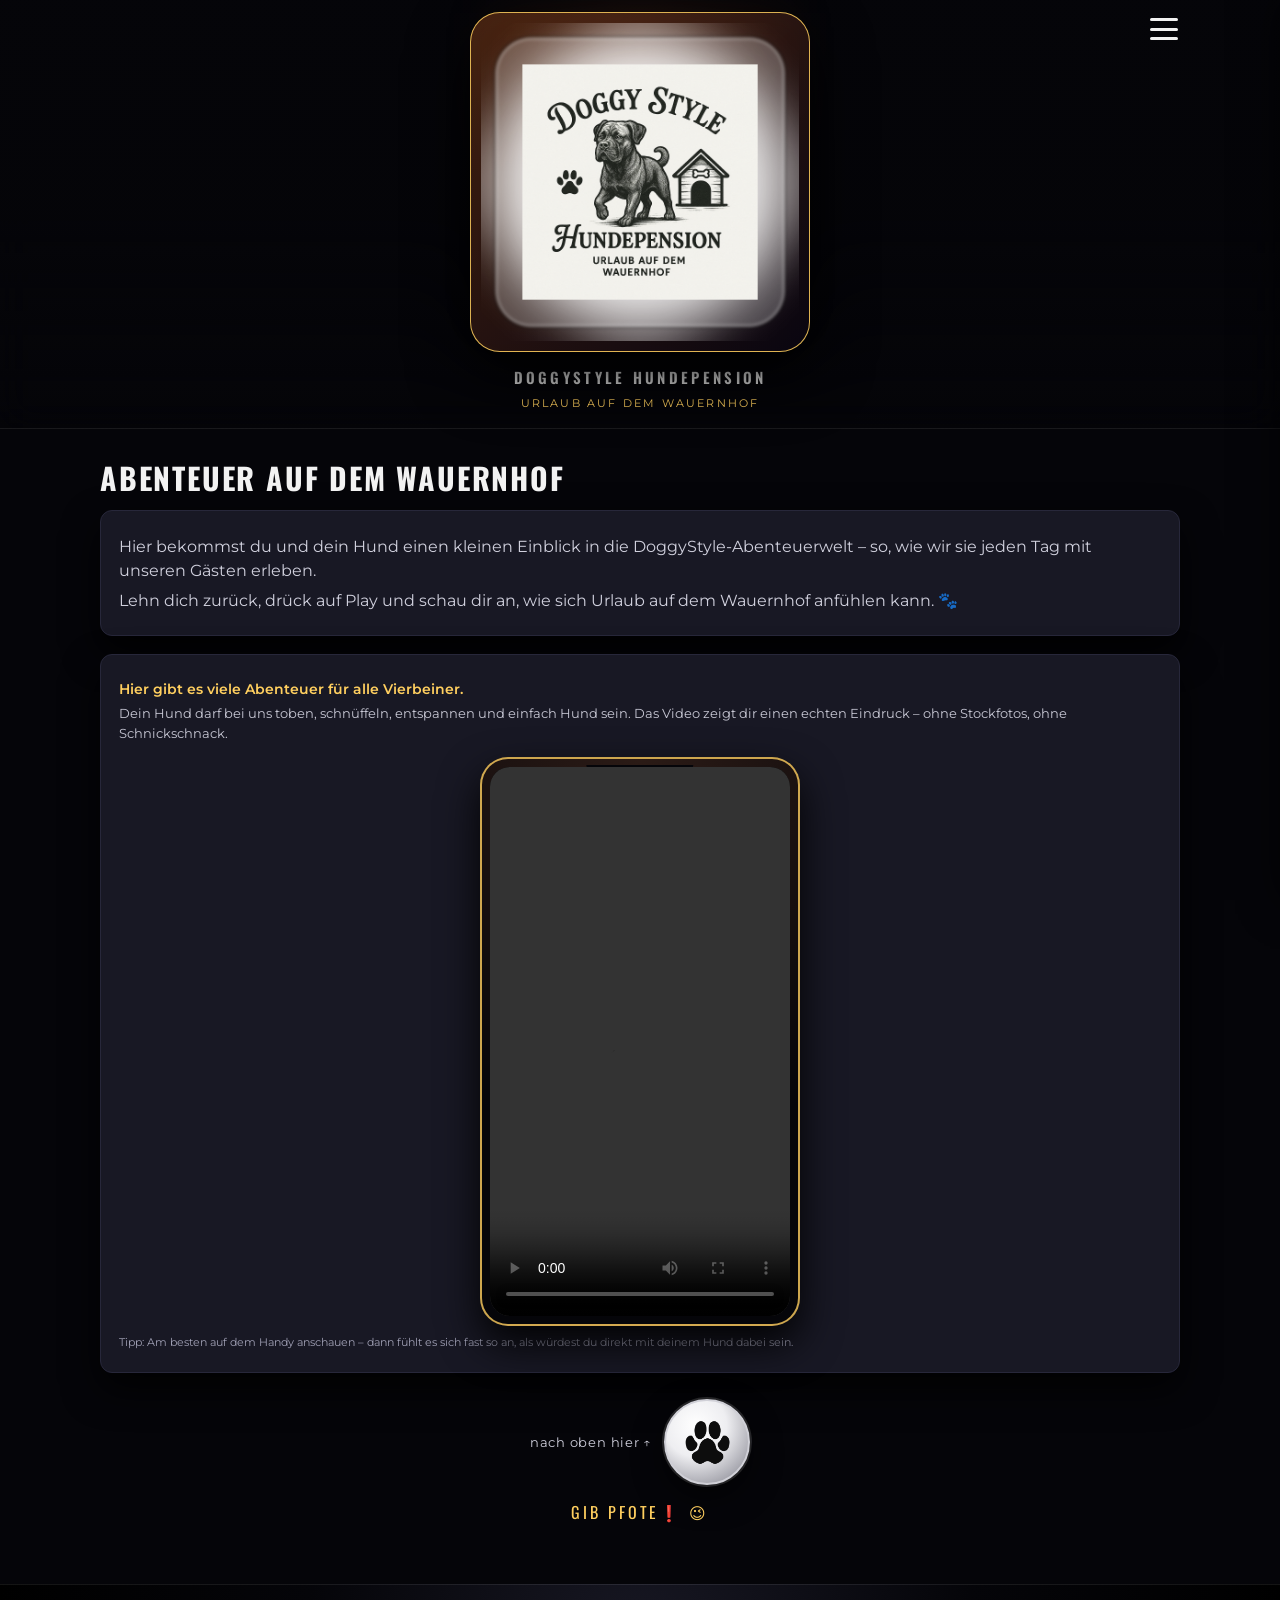
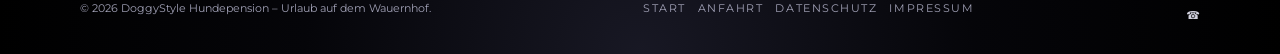
==== abenteuer.html @ 2d5d6d37 "Add files via upload" ====
<!DOCTYPE html>
<html lang="de">
<head>
<meta charset="UTF-8">
<title>Abenteuer – DoggyStyle Hundepension</title>
<meta name="viewport" content="width=device-width, initial-scale=1.0">
<style>
@import url('https://fonts.googleapis.com/css2?family=Montserrat:wght@300;400;600&family=Oswald:wght@400;600&display=swap');

* { box-sizing:border-box; }

body {
  background:#050509;
  color:#f2f2f2;
  font-family:'Montserrat',system-ui,-apple-system,BlinkMacSystemFont,sans-serif;
  margin:0;
}
header {
  position:sticky;
  top:0;
  z-index:40;
  backdrop-filter:blur(18px);
  background:linear-gradient(to bottom,rgba(5,5,9,0.98),rgba(5,5,9,0.92),rgba(5,5,9,0.0));
  border-bottom:1px solid rgba(255,255,255,0.08);
  transition:transform .6s ease-in-out, opacity .6s ease-in-out;
}

body.scrolled-down header {
  transform:translateY(-120%);
  opacity:0;
}

.header-inner {
  max-width:1120px;
  margin:0 auto;
  padding:12px 20px 18px;
  display:flex;
  flex-direction:column;
  align-items:center;
  gap:8px;
  position:relative;
}
.header-inner::before {
  content:'';
  position:absolute;
  top:38%;
  left:50%;
  width:300px;
  height:300px;
  transform:translate(-50%,-50%);
  background:radial-gradient(circle at top,#ff7a2f33,#000000 65%);
  filter:blur(20px);
  opacity:0.9;
  z-index:-2;
}
.logo-shell {
  padding:10px;
  border-radius:30px;
  background:linear-gradient(135deg,rgba(255,122,47,0.25),rgba(10,6,18,0.9));
  border:1px solid rgba(255,207,95,0.85);
  box-shadow:0 24px 60px rgba(0,0,0,0.95);
  backdrop-filter:blur(18px);
  -webkit-backdrop-filter:blur(18px);
  max-width:340px;
  width:100%;
  transform-origin:center;
  transition:transform .35s ease-out, box-shadow .35s ease-out, background .35s ease-out, border-color .35s ease-out;
}
.header-inner:hover .logo-shell {
  transform:translateY(-2px) scale(1.01);
  box-shadow:0 32px 80px rgba(0,0,0,1);
  background:linear-gradient(135deg,rgba(255,122,47,0.35),rgba(10,6,18,0.95));
  border-color:rgba(255,207,95,1);
}
.logo-shell img {
  width:100%;
  display:block;
  border-radius:22px;
}
.brand-title {
  font-family:'Oswald',system-ui,sans-serif;
  font-size:15px;
  letter-spacing:0.22em;
  text-transform:uppercase;
  font-weight:600;
  margin-top:6px;
}
.brand-sub {
  font-size:11px;
  color:#ffcf5f;
  letter-spacing:0.2em;
  text-transform:uppercase;
}
.logo-shell,
.brand-title,
.brand-sub {
  transition:transform .45s ease-out, opacity .45s ease-out;
  transition-delay:.12s;
}

body.scrolled-down .logo-shell,
body.scrolled-down .brand-title,
body.scrolled-down .brand-sub {
  transform:translateY(-26px);
  opacity:0;
}

.burger{z-index:9999;position:absolute;right:22px;top:18px;
  position:absolute;
  right:22px;
  top:18px;
  width:28px;
  height:22px;
  cursor:pointer;
  display:flex;
  flex-direction:column;
  justify-content:space-between;
}
.burger span {
  height:3px;
  border-radius:999px;
  background:#f2f2f2;
  transition:transform .2s ease-out, opacity .2s ease-out;
}
.burger.open span:nth-child(1) {
  transform:translateY(9px) rotate(45deg);
}
.burger.open span:nth-child(2) {
  opacity:0;
}
.burger.open span:nth-child(3) {
  transform:translateY(-9px) rotate(-45deg);
}
.wrapper {
  max-width:1120px;
  margin:0 auto;
  padding:26px 20px 60px;
}
h1,h2,h3 {
  font-family:'Oswald',system-ui,sans-serif;
}
h1 {
  font-size:30px;
  margin:0 0 10px;
  letter-spacing:0.06em;
  text-transform:uppercase;
}
h2 {
  color:#ff7a2f;
  text-transform:uppercase;
  letter-spacing:0.16em;
  font-size:16px;
  margin:30px 0 10px;
}
h3 {
  color:#f2f2f2;
  margin-top:18px;
  margin-bottom:6px;
}
p {
  margin:6px 0;
  color:#d0d0dd;
  line-height:1.5;
}
.card {
  background:#181824;
  border-radius:12px;
  border:1px solid #27273a;
  padding:18px 18px 16px;
  margin:10px 0 18px;
  box-shadow:0 16px 36px rgba(0,0,0,0.8);
}
.card.highlight {
  border-color:#ff7a2f;
  box-shadow:0 0 32px rgba(255,122,47,0.35);
}
ul {
  margin:6px 0 6px 20px;
  color:#c8c8d5;
}
.btn {
  display:inline-block;
  margin-top:10px;
  padding:9px 18px;
  border-radius:999px;
  background:radial-gradient(circle at 0% 0%,#ffcf5f,#ff7a2f 50%,#b03a10 100%);
  color:#140a03;
  font-size:12px;
  text-transform:uppercase;
  letter-spacing:0.16em;
  text-decoration:none;
  font-weight:bold;
  box-shadow:0 18px 38px rgba(0,0,0,0.85);
}
.small-hint {
  font-size:11px;
  color:#a0a0b5;
  margin:2px 0 6px;
}
footer {
  border-top:1px solid rgba(255,255,255,0.08);
  padding:16px 20px 24px;
  font-size:11px;
  color:#a0a0b5;
  background:radial-gradient(circle at bottom,#181824 0,#050509 52%,#000 100%);
}
.footer-inner {
  max-width:1120px;
  margin:0 auto;
  display:flex;
  justify-content:space-between;
  gap:16px;
  flex-wrap:wrap;
}
.footer-links {
  display:flex;
  gap:12px;
  flex-wrap:wrap;
}
.footer-links a {
  color:#a0a0b5;
  text-decoration:none;
  text-transform:uppercase;
  letter-spacing:0.14em;
}
.side-menu-overlay {
  position:fixed;
  inset:0;
  background:rgba(0,0,0,0.7);
  backdrop-filter:blur(8px);
  opacity:0;
  visibility:hidden;
  transition:opacity .2s ease-out, visibility .2s ease-out;
  z-index:60;
}
.side-menu-overlay.open {
  opacity:1;
  visibility:visible;
}
.side-menu {
  position:fixed;
  top:0;
  right:-260px;
  width:240px;
  height:100vh;
  background:#101018;
  border-left:1px solid rgba(255,255,255,0.12);
  box-shadow:-16px 0 40px rgba(0,0,0,0.85);
  padding:70px 20px 20px;
  display:flex;
  flex-direction:column;
  gap:12px;
  z-index:61;
  transition:right .2s ease-out;
}
.side-menu.open {
  right:0;
}
.side-menu a {
  color:#d0d0dd;
  text-decoration:none;
  font-size:13px;
  letter-spacing:0.16em;
  text-transform:uppercase;
  padding:6px 0;
  border-bottom:1px solid rgba(255,255,255,0.06);
}
.side-menu a.active {
  color:#ffffff;
}
.side-menu a:last-child {
  border-bottom:none;
}
.gallery {
  display:grid;
  grid-template-columns:repeat(auto-fit,minmax(180px,1fr));
  gap:10px;
  margin-top:10px;
}
.gallery img {
  width:100%;
  height:100%;
  object-fit:cover;
  border-radius:10px;
  border:1px solid #27273a;
  box-shadow:0 8px 22px rgba(0,0,0,0.75);
}

/* Scroll-Reveal Animation */
.reveal {
  opacity:0;
  transform:translateY(24px);
  transition:opacity .6s ease-out, transform .6s ease-out;
}
.reveal.reveal-visible {
  opacity:1;
  transform:translateY(0);
}

@media (max-width:780px){
  .header-inner{padding-bottom:12px;}
}

/* Abenteuer-Video im Handy-Look */
.adventure-card {
  margin-top: 18px;
}

.adventure-intro {
  margin-bottom: 14px;
}

.adventure-tagline {
  font-weight: 600;
  font-size: 14px;
  color: #ffcf5f;
  margin-bottom: 4px;
}

.adventure-sub {
  font-size: 13px;
  color: #c8c8d5;
  margin: 0;
}

.adventure-video-wrap {
  display: flex;
  justify-content: center;
  margin: 12px 0 8px;
}

.phone-frame {
  width: min(320px, 82vw);
  aspect-ratio: 9 / 16;
  border-radius: 28px;
  padding: 8px;
  background: radial-gradient(circle at top, #2b1b16 0, #050509 65%);
  border: 2px solid rgba(255,207,95,0.8);
  box-shadow: 0 18px 40px rgba(0,0,0,0.9);
  position: relative;
  display: flex;
  flex-direction: column;
  justify-content: center;
}

.phone-notch {
  position: absolute;
  top: 6px;
  left: 50%;
  transform: translateX(-50%);
  width: 34%;
  height: 9px;
  border-radius: 0 0 10px 10px;
  background: #050509;
}

.phone-video-inner {
  flex: 1;
  border-radius: 20px;
  overflow: hidden;
  background:#000;
  display:flex;
  align-items:center;
  justify-content:center;
}

.phone-video-inner video {
  width: 100%;
  height: 100%;
  display: block;
  object-fit: cover;
}

.adventure-note {
  font-size: 11px;
  color: #a0a0b5;
  margin-top: 8px;
}

</style>
<link rel="stylesheet" href="gib-pfote.css">
</head>
<body id="seitenanfang">
<header>
  <div class="header-inner">
    <div class="burger" id="burger">
      <span></span><span></span><span></span>
    </div>
    <div class="logo-shell"><img src="images/embedded_1.png" style="width:100%;border-radius:22px;"></div>
    <div class="brand-title">DoggyStyle Hundepension</div>
    <div class="brand-sub">Urlaub auf dem Wauernhof</div>
  </div>
</header>

<div class="side-menu-overlay" id="sideOverlay"></div>
<nav class="side-menu" id="sideMenu">
  <a href="index.html" class="">Start</a>
  <a href="angebot.html" class="">Angebot</a>
  <a href="abenteuer.html" class="">Abenteuer</a>
  <a href="ueber-uns.html" class="">Über uns</a>
  <a href="preise.html" class="">Preise</a>
  <a href="ablauf-faq.html" class="">Ablauf &amp; FAQ</a>
  <a href="kontakt.html" class="">Kontakt</a>
  <a href="anfahrt.html" class="">Anfahrt</a>
  <a href="aktuelles.html" class="">Aktuelles</a>
  <a href="datenschutz.html" class="">Datenschutz</a>
  <a href="impressum.html" class="">Impressum</a>
</nav>


<div class="wrapper">

<h1>Abenteuer auf dem Wauernhof</h1>
<div class="card">
  <p>Hier bekommst du und dein Hund einen kleinen Einblick in die DoggyStyle-Abenteuerwelt – so, wie wir sie jeden Tag mit unseren Gästen erleben.</p>
  <p>Lehn dich zurück, drück auf Play und schau dir an, wie sich Urlaub auf dem Wauernhof anfühlen kann. 🐾</p>
</div>

<div class="card adventure-card">
  <div class="adventure-intro">
    <p class="adventure-tagline">Hier gibt es viele Abenteuer für alle Vierbeiner.</p>
    <p class="adventure-sub">
      Dein Hund darf bei uns toben, schnüffeln, entspannen und einfach Hund sein.
      Das Video zeigt dir einen echten Eindruck – ohne Stockfotos, ohne Schnickschnack.
    </p>
  </div>

  <div class="adventure-video-wrap">
    <div class="phone-frame">
      <div class="phone-notch"></div>
      <div class="phone-video-inner">
        <video controls playsinline preload="metadata">
          <source src="Doggy-Style.mp4" type="video/mp4">
          Dein Browser unterstützt das Video-Tag nicht.
        </video>
      </div>
    </div>
  </div>

  <p class="adventure-note">
    Tipp: Am besten auf dem Handy anschauen – dann fühlt es sich fast so an, als würdest du direkt mit deinem Hund dabei sein.
  </p>
</div>

<div class="gib-pfote">
  <a class="gib-pfote__link" href="#seitenanfang" aria-label="Gib Pfote! Zurück nach oben">
    <span class="gib-pfote__row">
      <span class="gib-pfote__hint">nach oben hier ↑</span>
      <span class="gib-pfote__circle">
        <img src="images/Pfote.PNG" alt="" width="878" height="796">
      </span>
    </span>
    <span class="gib-pfote__caption">Gib Pfote❗ 😉</span>
  </a>
</div>

</div>
<footer>
  <div class="footer-inner">
    <div>© <span id="year"></span> DoggyStyle Hundepension – Urlaub auf dem Wauernhof.</div>
    <div class="footer-links">
      <a href="index.html">Start</a>
      <a href="anfahrt.html">Anfahrt</a><a href="datenschutz.html" class="">Datenschutz</a>
      <a href="impressum.html">Impressum</a>
    </div>
  
  <p>☎ </p>
</div>
</footer>
<script>
  const burger = document.getElementById('burger');
  const sideMenu = document.getElementById('sideMenu');
  const overlay = document.getElementById('sideOverlay');
  function toggleMenu() {
    burger.classList.toggle('open');
    sideMenu.classList.toggle('open');
    overlay.classList.toggle('open');
  }
  burger.addEventListener('click', toggleMenu);
  overlay.addEventListener('click', toggleMenu);
  sideMenu.querySelectorAll('a').forEach(a => {
    a.addEventListener('click', () => {
      toggleMenu();
    });
  });
  document.querySelectorAll('#year').forEach(e => e.textContent = new Date().getFullYear());
  
  const onScrollHeader = () => {
    const scrolled = window.scrollY || document.documentElement.scrollTop || document.body.scrollTop || 0;
    if (scrolled > 40) {
      document.body.classList.add('scrolled-down');
    } else {
      document.body.classList.remove('scrolled-down');
    }
  };
  window.addEventListener('scroll', onScrollHeader);
  onScrollHeader();
const revealEls = document.querySelectorAll('.reveal');
  if ('IntersectionObserver' in window) {
    const observer = new IntersectionObserver((entries, obs) => {
      entries.forEach(entry => {
        if (entry.isIntersecting) {
          entry.target.classList.add('reveal-visible');
          obs.unobserve(entry.target);
        }
      });
    }, { threshold: 0.15 });
    revealEls.forEach(el => observer.observe(el));
  } else {
    revealEls.forEach(el => el.classList.add('reveal-visible'));
  }
</script>
</body>
</html>
---- gib-pfote.css ----
@media (prefers-reduced-motion: no-preference) {
  html {
    scroll-behavior: smooth;
  }
}

.gib-pfote {
  display: flex;
  justify-content: center;
  margin-top: 26px;
  text-align: center;
}

.gib-pfote__link {
  display: inline-flex;
  flex-direction: column;
  align-items: center;
  gap: 15px;
  color: #d0d0dd;
  text-decoration: none;
}

.gib-pfote__row {
  display: flex;
  align-items: center;
  gap: 12px;
}

.gib-pfote__hint {
  font-size: 13px;
  letter-spacing: 0.06em;
}

.gib-pfote__circle {
  display: grid;
  place-items: center;
  width: 86px;
  height: 86px;
  flex: none;
  border: 2px solid #d0d0d7;
  border-radius: 50%;
  background: radial-gradient(circle at 36% 30%, #fff 0%, #eeeef1 40%, #aaaab2 76%, #797982 100%);
  box-shadow: 0 0 0 2px #ffffff22, 0 12px 30px #0009;
}

.gib-pfote__circle img {
  display: block;
  width: 58px;
  height: auto;
}

.gib-pfote__caption {
  color: #ffcf5f;
  font-family: Oswald, system-ui, sans-serif;
  font-size: 16px;
  letter-spacing: 0.18em;
  text-transform: uppercase;
}

.gib-pfote__link:focus-visible .gib-pfote__circle {
  outline: 3px solid #ffcf5f;
  outline-offset: 4px;
}
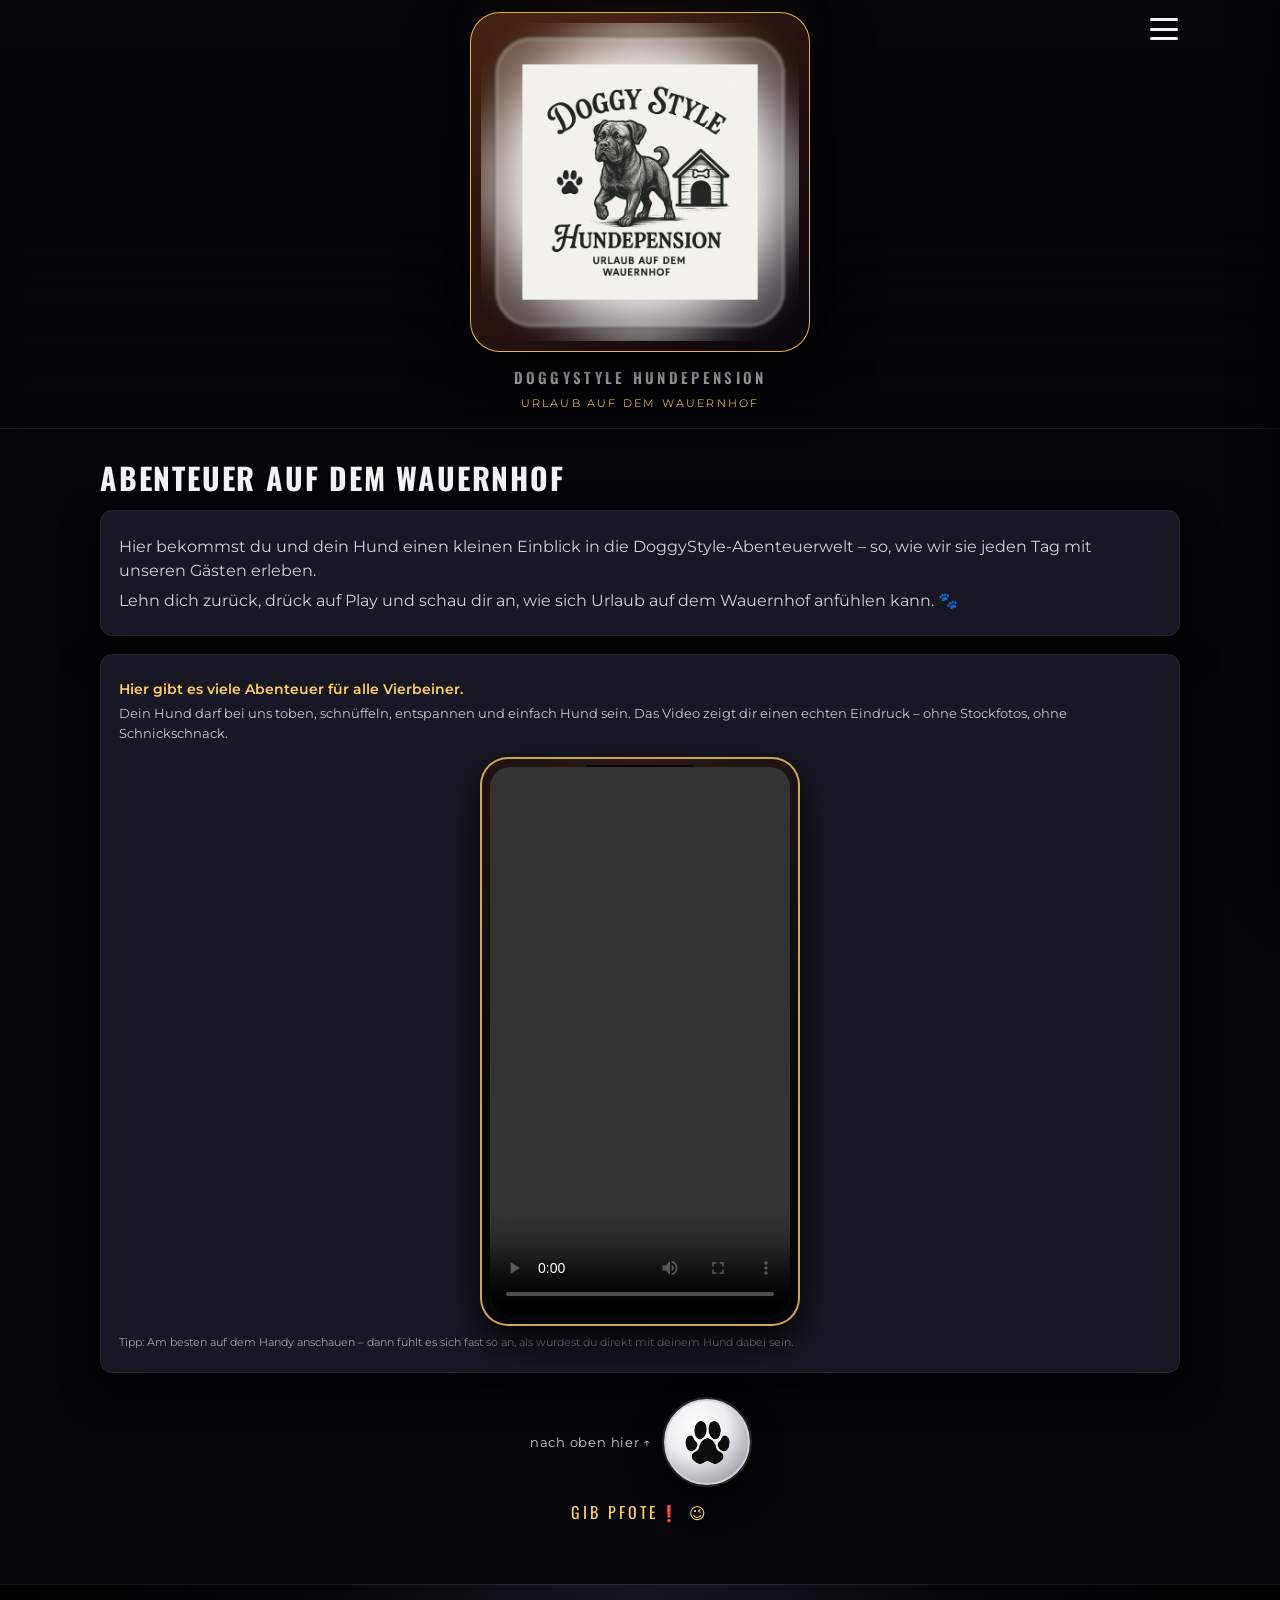
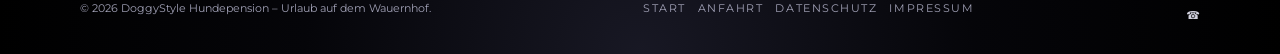
==== commit eff7cb73: "Add files via upload" ====
--- a/abenteuer.html
+++ b/abenteuer.html
@@ -379,6 +379,7 @@
 
 </style>
 <link rel="stylesheet" href="gib-pfote.css">
+<script src="gib-pfote.js" defer></script>
 </head>
 <body id="seitenanfang">
 <header>
@@ -468,33 +469,7 @@
 </div>
 </footer>
 <script>
-  const burger = document.getElementById('burger');
-  const sideMenu = document.getElementById('sideMenu');
-  const overlay = document.getElementById('sideOverlay');
-  function toggleMenu() {
-    burger.classList.toggle('open');
-    sideMenu.classList.toggle('open');
-    overlay.classList.toggle('open');
-  }
-  burger.addEventListener('click', toggleMenu);
-  overlay.addEventListener('click', toggleMenu);
-  sideMenu.querySelectorAll('a').forEach(a => {
-    a.addEventListener('click', () => {
-      toggleMenu();
-    });
-  });
   document.querySelectorAll('#year').forEach(e => e.textContent = new Date().getFullYear());
-  
-  const onScrollHeader = () => {
-    const scrolled = window.scrollY || document.documentElement.scrollTop || document.body.scrollTop || 0;
-    if (scrolled > 40) {
-      document.body.classList.add('scrolled-down');
-    } else {
-      document.body.classList.remove('scrolled-down');
-    }
-  };
-  window.addEventListener('scroll', onScrollHeader);
-  onScrollHeader();
 const revealEls = document.querySelectorAll('.reveal');
   if ('IntersectionObserver' in window) {
     const observer = new IntersectionObserver((entries, obs) => {
--- a/gib-pfote.css
+++ b/gib-pfote.css
@@ -61,3 +61,33 @@
   outline: 3px solid #ffcf5f;
   outline-offset: 4px;
 }
+
+.gib-pfote__feedback {
+  position: fixed;
+  z-index: 70;
+  top: 22px;
+  left: 50%;
+  margin: 0;
+  padding: 8px 20px;
+  border: 1px solid #ffcf5f;
+  border-radius: 999px;
+  background: #181824;
+  color: #ffcf5f;
+  font-family: Oswald, system-ui, sans-serif;
+  font-size: 20px;
+  box-shadow: 0 8px 30px #0009;
+  opacity: 0;
+  transform: translate(-50%, -6px);
+  pointer-events: none;
+}
+
+.gib-pfote__feedback.visible {
+  opacity: 1;
+  transform: translate(-50%, 0);
+}
+
+@media (prefers-reduced-motion: no-preference) {
+  .gib-pfote__feedback {
+    transition: opacity .2s ease-out, transform .2s ease-out;
+  }
+}
